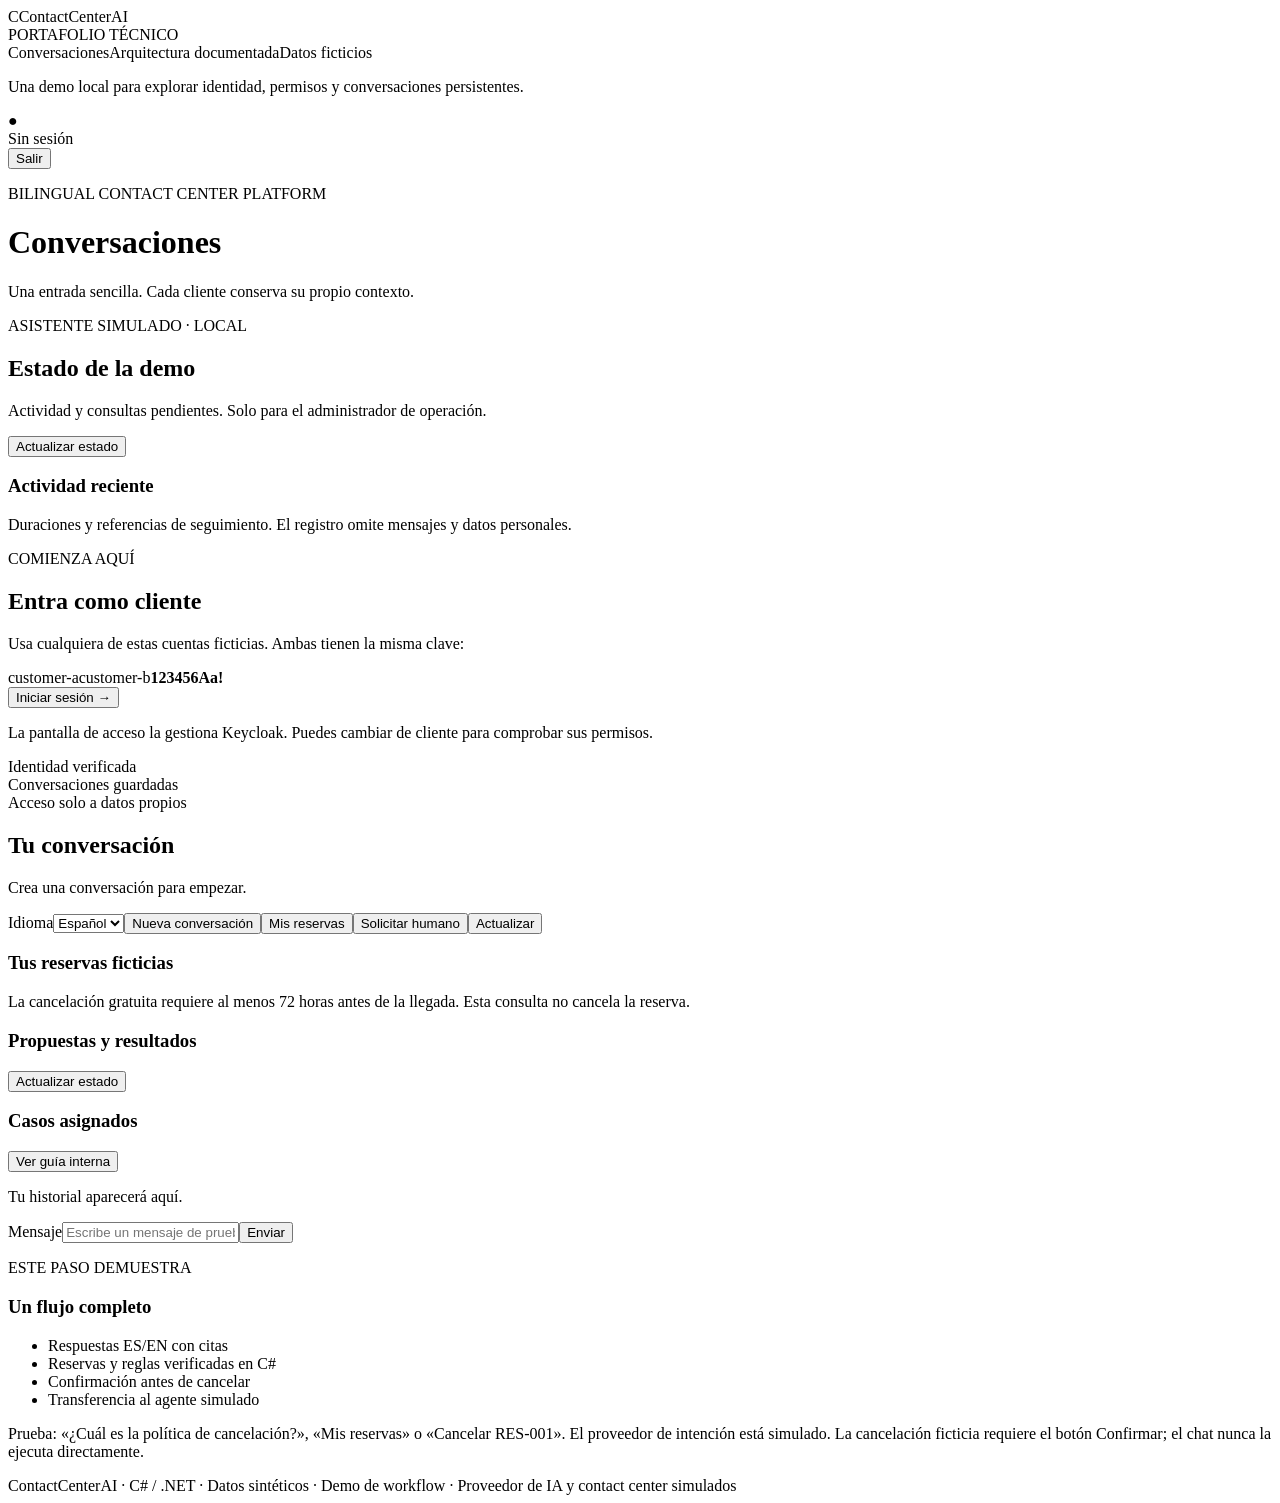
==== src/ContactCenterAI.Api/wwwroot/index.html @ 598b7537 "Publish working v0.10 demo and freeze WhatsApp/Telegram architecture with bilingual guides" ====
<!doctype html>
<html lang="es">
<head><meta charset="utf-8"><meta name="viewport" content="width=device-width,initial-scale=1"><title>ContactCenterAI · Demo</title><link rel="stylesheet" href="/demo.css"><script defer src="/demo.js"></script></head>
<body>
<aside><div class="brand"><span class="mark">C</span>ContactCenterAI</div><div class="aside-label">PORTAFOLIO TÉCNICO</div><nav><span class="nav-active">Conversaciones</span><span>Arquitectura documentada</span><span>Datos ficticios</span></nav><p class="aside-note">Una demo local para explorar identidad, permisos y conversaciones persistentes.</p><div class="account"><span class="avatar">●</span><div id="account">Sin sesión</div><button id="logout" class="link hidden">Salir</button></div></aside>
<main><header><div><p class="eyebrow">BILINGUAL CONTACT CENTER PLATFORM</p><h1>Conversaciones</h1><p class="muted">Una entrada sencilla. Cada cliente conserva su propio contexto.</p></div><span class="badge" id="provider-badge">ASISTENTE SIMULADO · LOCAL</span></header>
<section id="operations-panel" class="reservations-panel hidden"><div class="toolbar"><div><h2>Estado de la demo</h2><p class="muted">Actividad y consultas pendientes. Solo para el administrador de operación.</p></div><button id="refresh-operations" class="secondary">Actualizar estado</button></div><div id="operations-counts" class="reservation-list"></div><div id="operations-alerts"></div><h3>Actividad reciente</h3><p class="small">Duraciones y referencias de seguimiento. El registro omite mensajes y datos personales.</p><div id="operations-traces"></div></section>
<section id="welcome" class="welcome"><div><p class="eyebrow">COMIENZA AQUÍ</p><h2>Entra como cliente</h2><p>Usa cualquiera de estas cuentas ficticias. Ambas tienen la misma clave:</p><div class="credentials"><span>customer-a</span><span>customer-b</span><strong>123456Aa!</strong></div><form id="login" method="post" action="/v1/session/login"><input type="hidden" name="__RequestVerificationToken" id="csrf-form"><button class="primary" type="submit">Iniciar sesión →</button></form><p class="small">La pantalla de acceso la gestiona Keycloak. Puedes cambiar de cliente para comprobar sus permisos.</p></div><div class="welcome-art"><div class="mini-card"><span class="dot"></span> Identidad verificada</div><div class="mini-card"><span class="dot"></span> Conversaciones guardadas</div><div class="mini-card"><span class="dot"></span> Acceso solo a datos propios</div></div></section>
<section id="workspace" class="hidden"><div class="toolbar"><div><h2 id="workspace-title">Tu conversación</h2><p class="muted" id="conversation-state">Crea una conversación para empezar.</p></div><div><label for="language">Idioma</label><select id="language"><option value="es">Español</option><option value="en">English</option></select><button id="new" class="primary">Nueva conversación</button><button id="reservations-button" class="secondary">Mis reservas</button><button id="handoff-button" class="secondary">Solicitar humano</button><button id="refresh-conversation" class="secondary">Actualizar</button></div></div><section id="reservations-panel" class="reservations-panel hidden"><h3>Tus reservas ficticias</h3><p class="small">La cancelación gratuita requiere al menos 72 horas antes de la llegada. Esta consulta no cancela la reserva.</p><div id="reservation-list" class="reservation-list"></div></section><section id="actions-panel" class="actions-panel hidden"><h3>Propuestas y resultados</h3><div id="action-list"></div><button id="refresh-actions" class="secondary">Actualizar estado</button></section><section id="citation-panel" class="citation-panel hidden"><h3 id="citation-title"></h3><p id="citation-content"></p></section><section id="agent-panel" class="agent-panel hidden"><h3>Casos asignados</h3><div id="assigned-list"></div><p id="agent-case-id" class="small"></p><p id="agent-summary"></p><button id="internal-guide" class="secondary">Ver guía interna</button></section><div class="chat-grid"><div class="chat"><div id="messages" class="messages"><p class="empty">Tu historial aparecerá aquí.</p></div><form id="compose"><label class="sr-only" for="text">Mensaje</label><input id="text" placeholder="Escribe un mensaje de prueba…" maxlength="2000" autocomplete="off"><button class="primary" type="submit">Enviar</button></form></div><div class="details"><p class="eyebrow">ESTE PASO DEMUESTRA</p><h3>Un flujo completo</h3><ul><li>Respuestas ES/EN con citas</li><li>Reservas y reglas verificadas en C#</li><li>Confirmación antes de cancelar</li><li>Transferencia al agente simulado</li></ul><div class="pending-note" id="provider-hint">Prueba: «¿Cuál es la política de cancelación?», «Mis reservas» o «Cancelar RES-001». El proveedor de intención está simulado. La cancelación ficticia requiere el botón Confirmar; el chat nunca la ejecuta directamente.</div><p class="small" id="receipt"></p></div></div></section>
<div id="notice" role="status"></div><footer id="provider-footer">ContactCenterAI · C# / .NET · Datos sintéticos · Demo de workflow · Proveedor de IA y contact center simulados</footer></main>
</body></html>
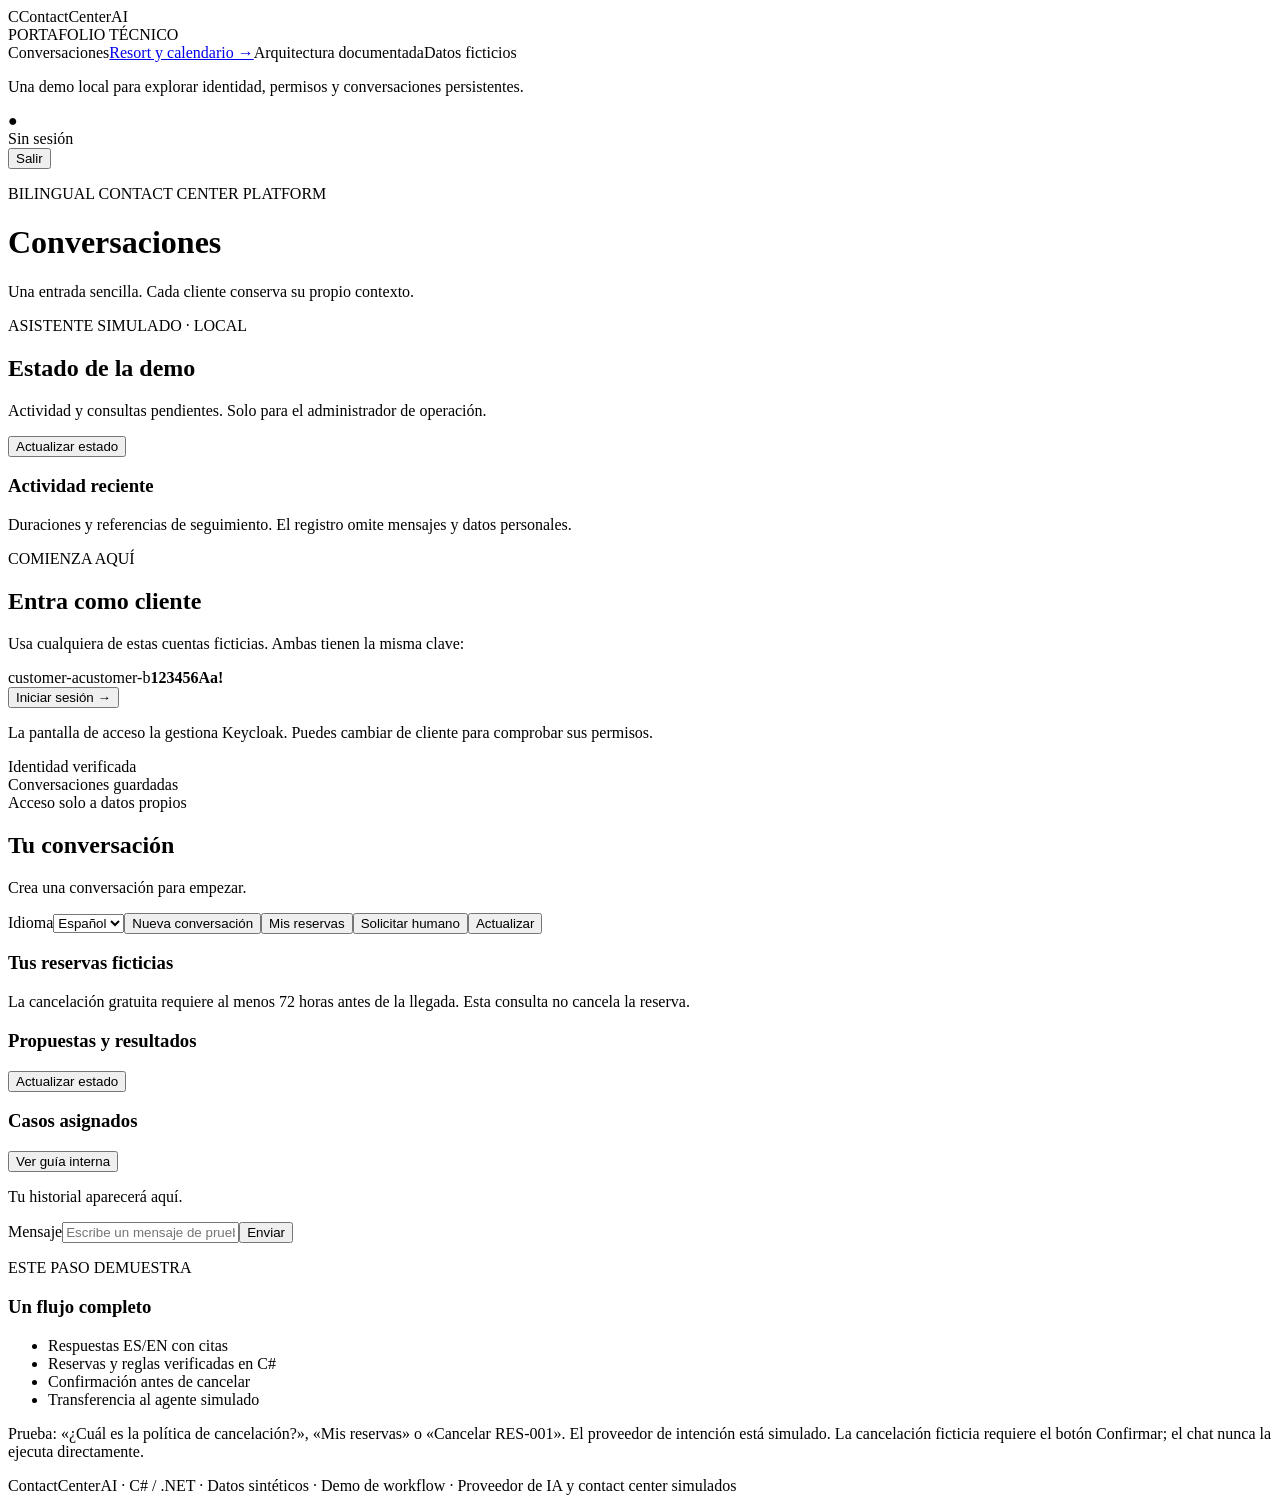
==== commit 7afc20b1: "feat: add fictional resort calendar and linked WhatsApp bookings" ====
--- a/src/ContactCenterAI.Api/wwwroot/index.html
+++ b/src/ContactCenterAI.Api/wwwroot/index.html
@@ -2,7 +2,7 @@
 <html lang="es">
 <head><meta charset="utf-8"><meta name="viewport" content="width=device-width,initial-scale=1"><title>ContactCenterAI · Demo</title><link rel="stylesheet" href="/demo.css"><script defer src="/demo.js"></script></head>
 <body>
-<aside><div class="brand"><span class="mark">C</span>ContactCenterAI</div><div class="aside-label">PORTAFOLIO TÉCNICO</div><nav><span class="nav-active">Conversaciones</span><span>Arquitectura documentada</span><span>Datos ficticios</span></nav><p class="aside-note">Una demo local para explorar identidad, permisos y conversaciones persistentes.</p><div class="account"><span class="avatar">●</span><div id="account">Sin sesión</div><button id="logout" class="link hidden">Salir</button></div></aside>
+<aside><div class="brand"><span class="mark">C</span>ContactCenterAI</div><div class="aside-label">PORTAFOLIO TÉCNICO</div><nav><span class="nav-active">Conversaciones</span><a href="/resort.html">Resort y calendario →</a><span>Arquitectura documentada</span><span>Datos ficticios</span></nav><p class="aside-note">Una demo local para explorar identidad, permisos y conversaciones persistentes.</p><div class="account"><span class="avatar">●</span><div id="account">Sin sesión</div><button id="logout" class="link hidden">Salir</button></div></aside>
 <main><header><div><p class="eyebrow">BILINGUAL CONTACT CENTER PLATFORM</p><h1>Conversaciones</h1><p class="muted">Una entrada sencilla. Cada cliente conserva su propio contexto.</p></div><span class="badge" id="provider-badge">ASISTENTE SIMULADO · LOCAL</span></header>
 <section id="operations-panel" class="reservations-panel hidden"><div class="toolbar"><div><h2>Estado de la demo</h2><p class="muted">Actividad y consultas pendientes. Solo para el administrador de operación.</p></div><button id="refresh-operations" class="secondary">Actualizar estado</button></div><div id="operations-counts" class="reservation-list"></div><div id="operations-alerts"></div><h3>Actividad reciente</h3><p class="small">Duraciones y referencias de seguimiento. El registro omite mensajes y datos personales.</p><div id="operations-traces"></div></section>
 <section id="welcome" class="welcome"><div><p class="eyebrow">COMIENZA AQUÍ</p><h2>Entra como cliente</h2><p>Usa cualquiera de estas cuentas ficticias. Ambas tienen la misma clave:</p><div class="credentials"><span>customer-a</span><span>customer-b</span><strong>123456Aa!</strong></div><form id="login" method="post" action="/v1/session/login"><input type="hidden" name="__RequestVerificationToken" id="csrf-form"><button class="primary" type="submit">Iniciar sesión →</button></form><p class="small">La pantalla de acceso la gestiona Keycloak. Puedes cambiar de cliente para comprobar sus permisos.</p></div><div class="welcome-art"><div class="mini-card"><span class="dot"></span> Identidad verificada</div><div class="mini-card"><span class="dot"></span> Conversaciones guardadas</div><div class="mini-card"><span class="dot"></span> Acceso solo a datos propios</div></div></section>
